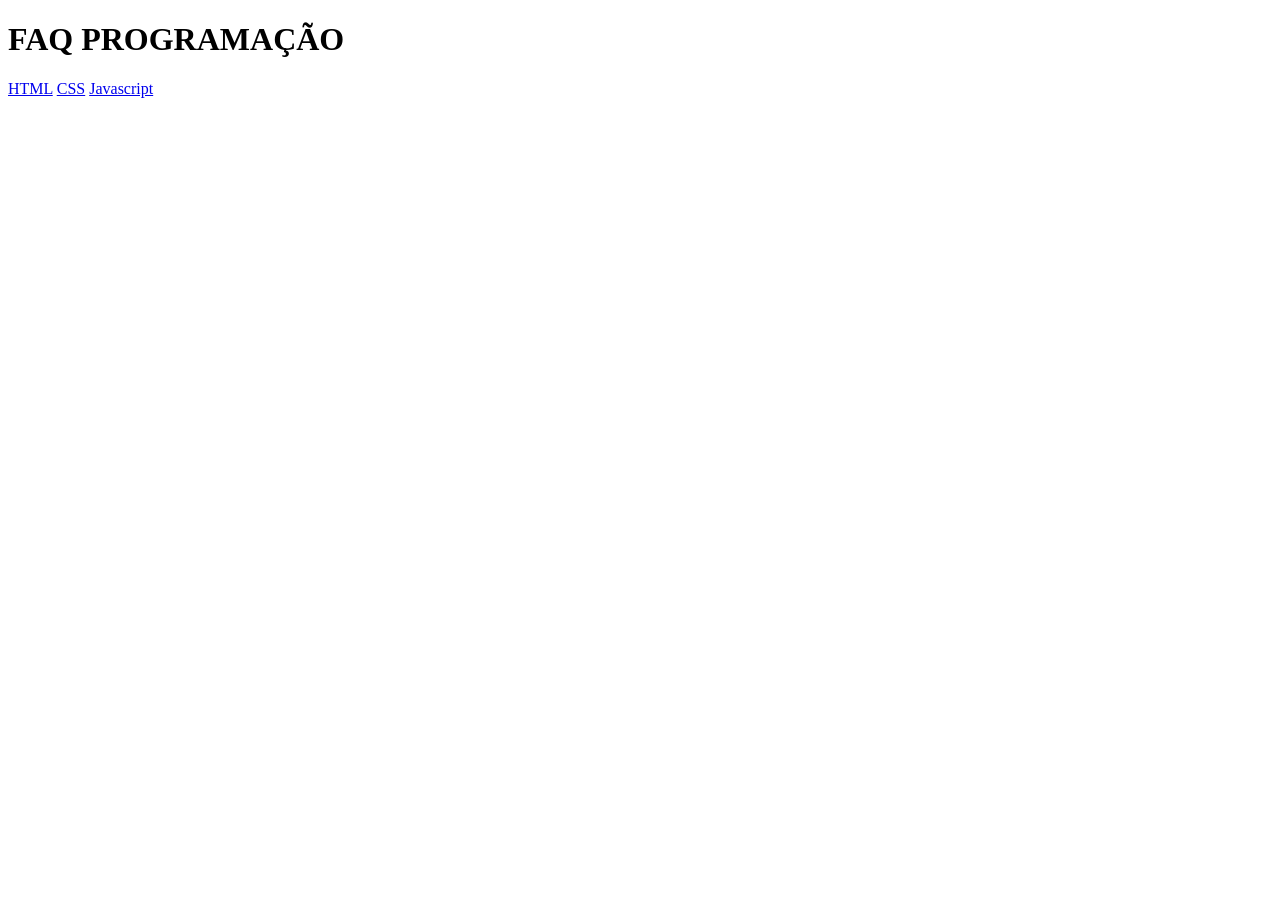
==== PW1/FAQ/index.html @ a31e61e9 "Add files via upload" ====
<!DOCTYPE html>
<html lang="en">
<head>
    <meta charset="UTF-8">
    <meta name="viewport" content="width=device-width, initial-scale=1.0">
    <title>FAQ - Linguagens de Programação</title>
</head>
<body>
    <header>
        <div>
    <h1>FAQ PROGRAMAÇÃO</h1>
    <nav>
        <a href="#html">HTML</a>
        <a href="#css">CSS</a>
        <a href="#javascript">Javascript</a>
    </nav>
    </div>
    </header>
    
</body>
</html>
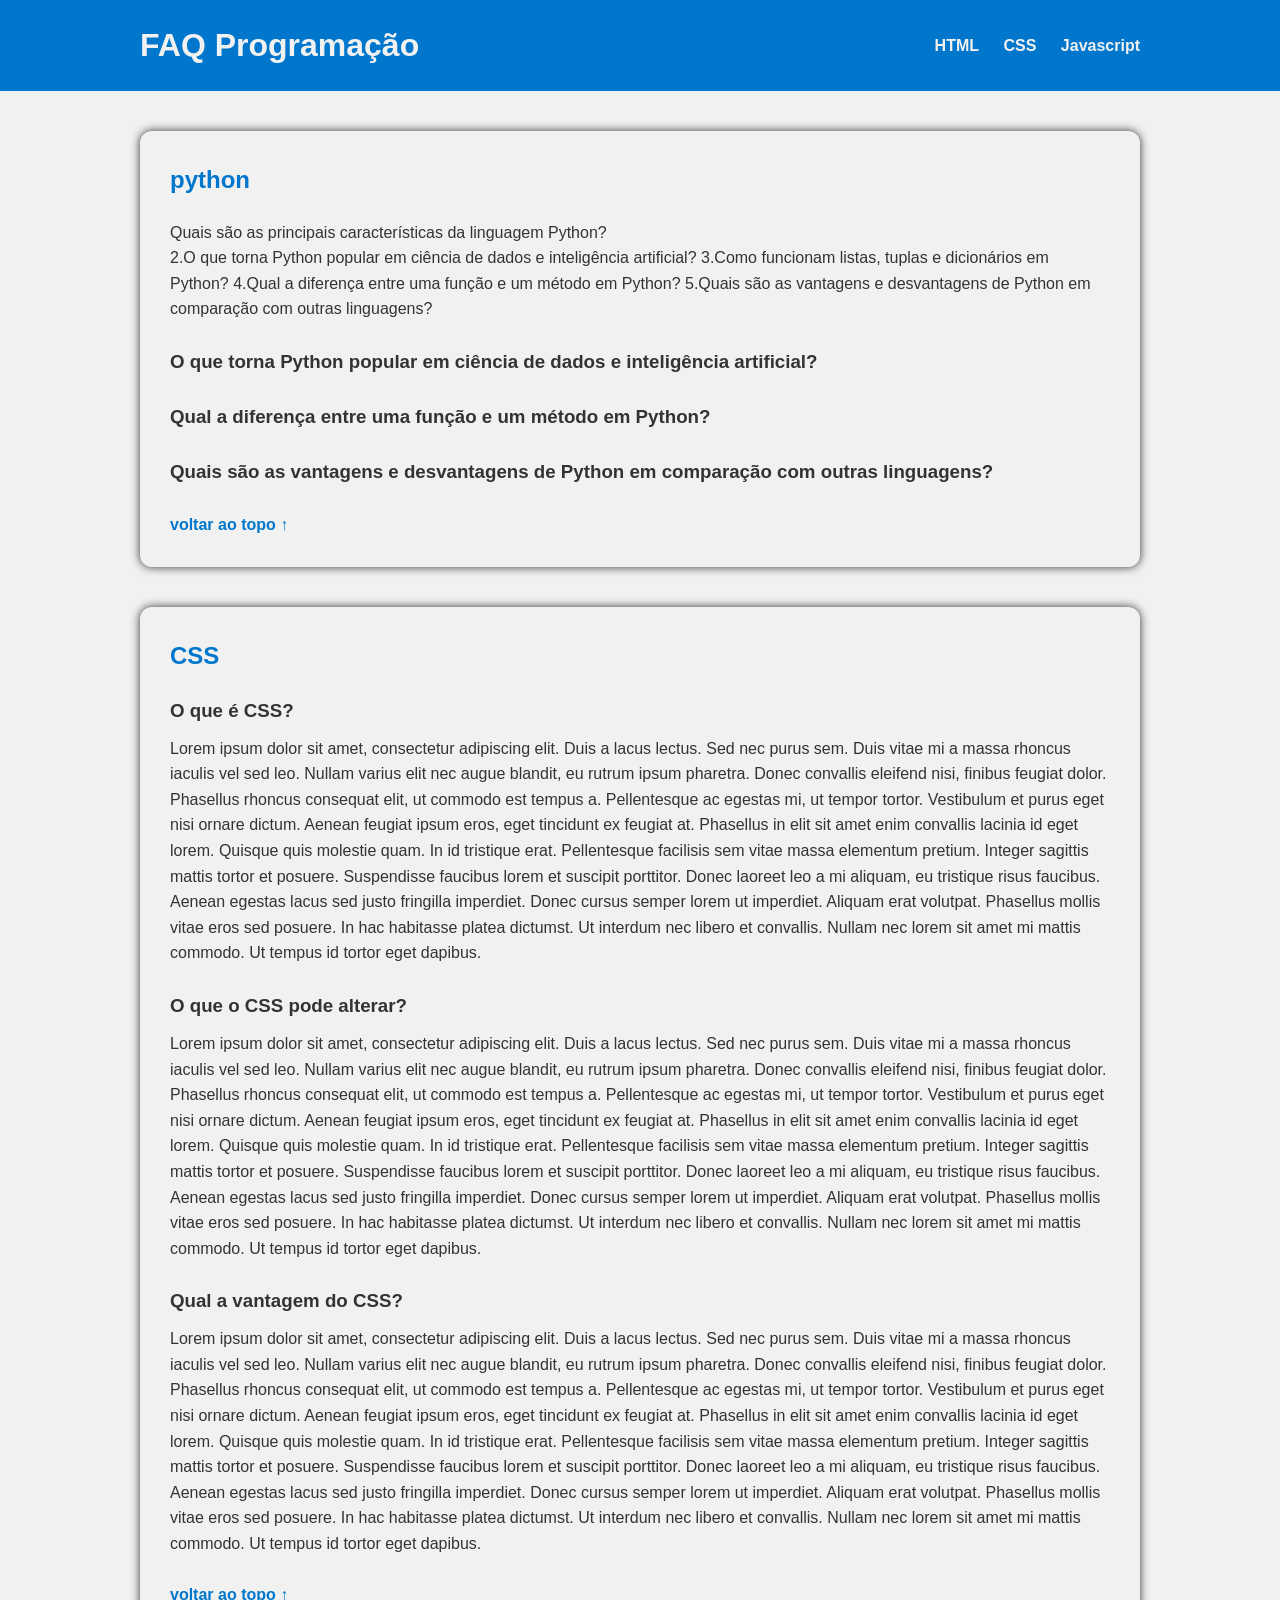
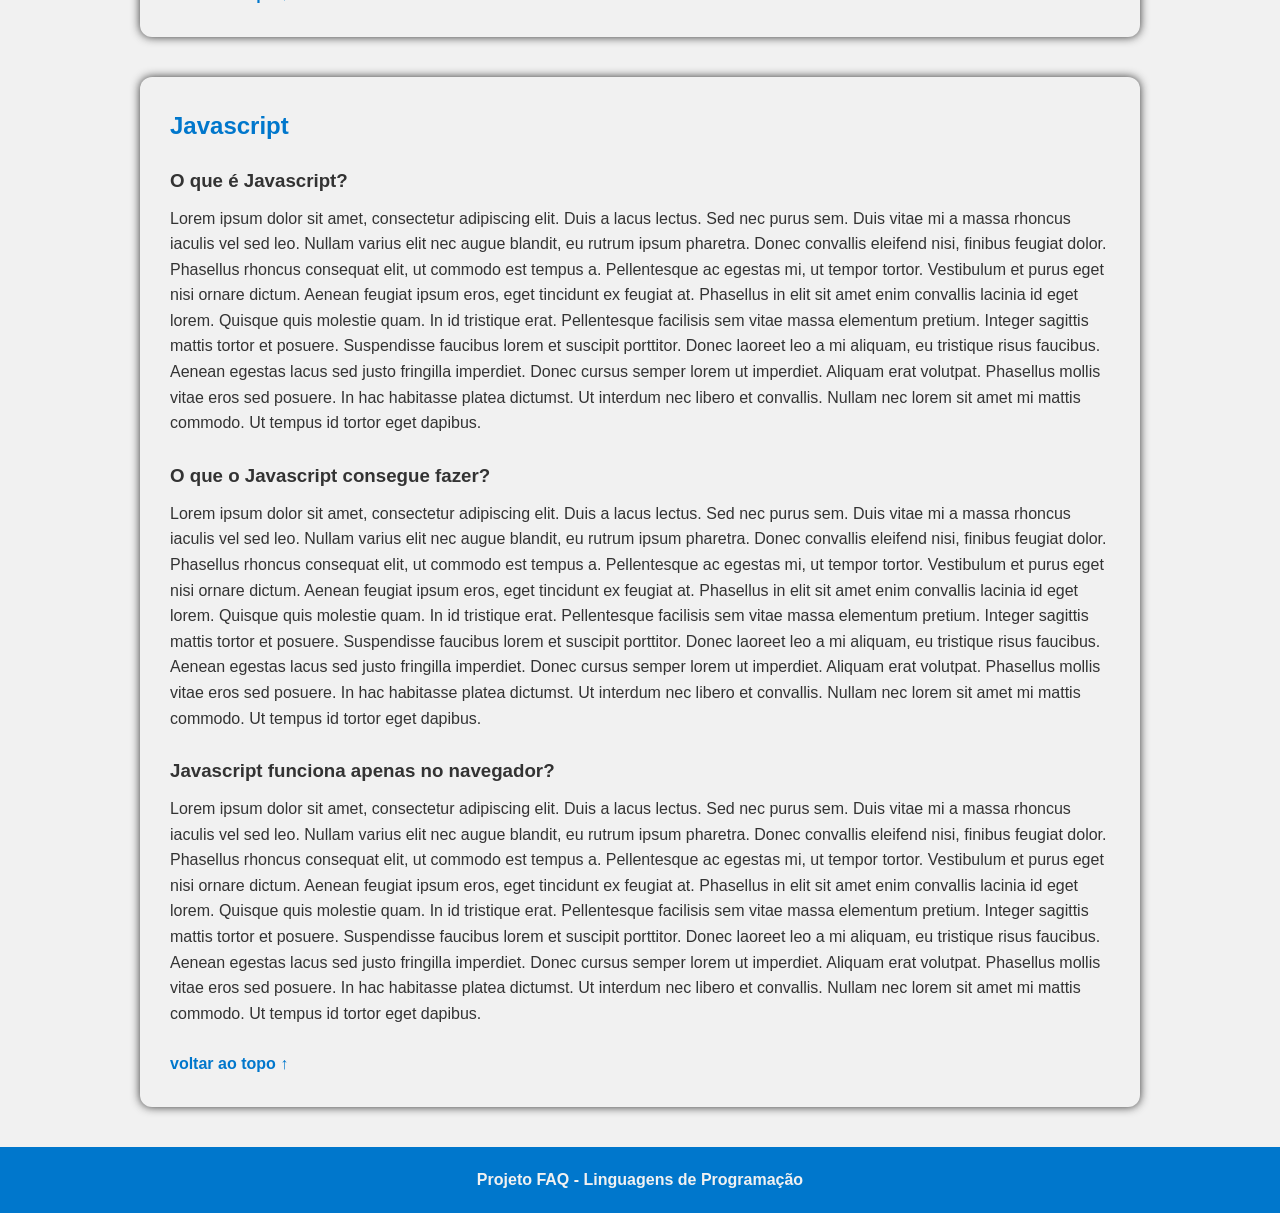
==== commit 70b6270b: "Add files via upload" ====
--- a/PW1/FAQ/index.html
+++ b/PW1/FAQ/index.html
@@ -3,19 +3,115 @@
 <head>
     <meta charset="UTF-8">
     <meta name="viewport" content="width=device-width, initial-scale=1.0">
+    <link rel="stylesheet" href="CSS/style.css">
     <title>FAQ - Linguagens de Programação</title>
 </head>
 <body>
+    <a id="topo"></a>
     <header>
-        <div>
-    <h1>FAQ PROGRAMAÇÃO</h1>
-    <nav>
-        <a href="#html">HTML</a>
-        <a href="#css">CSS</a>
-        <a href="#javascript">Javascript</a>
-    </nav>
-    </div>
+        <div class="container-menu">
+            <h1>FAQ Programação</h1>
+            <NAV>
+                <A href="#">HTML</A>
+                <A href="#">CSS</A>
+                <A href="#">Javascript</A>
+            </NAV>
+        </div>
     </header>
-    
+    <main>
+        <section id="html" class="card">
+            <h2> python</h2>
+            <div class="faq">
+                <h3p> Quais são as principais características da linguagem Python? </h3p>
+                <p>
+                    2.O que torna Python popular em ciência de dados e inteligência artificial?
+                    3.Como funcionam listas, tuplas e dicionários em Python?
+                    4.Qual a diferença entre uma função e um método em Python?
+                    5.Quais são as vantagens e desvantagens de Python em comparação com outras linguagens?
+                </p>
+            </div>
+            <DIV class="faq">
+                <H3>O que torna Python popular em ciência de dados e inteligência artificial?</H3>
+                <P>
+                    
+                </P>
+            </DIV>
+            <div class="faq">
+                <h3>Qual a diferença entre uma função e um método em Python?</h3>
+                <p>
+                 
+                </p>
+            </div>
+            <DIV class="faq">
+                <h3>Quais são as vantagens e desvantagens de Python em comparação com outras linguagens?</h3>
+                <p>
+                    
+                </p>
+            </DIV>
+            <a href="#topo" class="voltar"> voltar ao topo ↑</a>
+            </section>
+            <section id="css" class="card">
+                <h2> CSS </h2>
+                    <div class="faq">
+                        <h3> O que é CSS?</h3>
+                        <p>
+                            Lorem ipsum dolor sit amet, consectetur adipiscing elit. Duis a lacus lectus. Sed nec purus sem. Duis vitae mi a massa rhoncus iaculis vel sed leo. Nullam varius elit nec augue blandit, eu rutrum ipsum pharetra. Donec convallis eleifend nisi, finibus feugiat dolor. Phasellus rhoncus consequat elit, ut commodo est tempus a. Pellentesque ac egestas mi, ut tempor tortor. Vestibulum et purus eget nisi ornare dictum. Aenean feugiat ipsum eros, eget tincidunt ex feugiat at. Phasellus in elit sit amet enim convallis lacinia id eget lorem. Quisque quis molestie quam. In id tristique erat. Pellentesque facilisis sem vitae massa elementum pretium.
+
+                            Integer sagittis mattis tortor et posuere. Suspendisse faucibus lorem et suscipit porttitor. Donec laoreet leo a mi aliquam, eu tristique risus faucibus. Aenean egestas lacus sed justo fringilla imperdiet. Donec cursus semper lorem ut imperdiet. Aliquam erat volutpat. Phasellus mollis vitae eros sed posuere. In hac habitasse platea dictumst. Ut interdum nec libero et convallis. Nullam nec lorem sit amet mi mattis commodo. Ut tempus id tortor eget dapibus.
+                        </p>
+                    </div>
+                <div class="faq">
+                    <h3> O que o CSS pode alterar? </h3>
+                    <p>
+                        Lorem ipsum dolor sit amet, consectetur adipiscing elit. Duis a lacus lectus. Sed nec purus sem. Duis vitae mi a massa rhoncus iaculis vel sed leo. Nullam varius elit nec augue blandit, eu rutrum ipsum pharetra. Donec convallis eleifend nisi, finibus feugiat dolor. Phasellus rhoncus consequat elit, ut commodo est tempus a. Pellentesque ac egestas mi, ut tempor tortor. Vestibulum et purus eget nisi ornare dictum. Aenean feugiat ipsum eros, eget tincidunt ex feugiat at. Phasellus in elit sit amet enim convallis lacinia id eget lorem. Quisque quis molestie quam. In id tristique erat. Pellentesque facilisis sem vitae massa elementum pretium.
+
+                        Integer sagittis mattis tortor et posuere. Suspendisse faucibus lorem et suscipit porttitor. Donec laoreet leo a mi aliquam, eu tristique risus faucibus. Aenean egestas lacus sed justo fringilla imperdiet. Donec cursus semper lorem ut imperdiet. Aliquam erat volutpat. Phasellus mollis vitae eros sed posuere. In hac habitasse platea dictumst. Ut interdum nec libero et convallis. Nullam nec lorem sit amet mi mattis commodo. Ut tempus id tortor eget dapibus.
+                    </p>
+                </div>
+                <div class="faq">
+                    <h3> Qual a vantagem do CSS?</h3>
+                    <p>
+                        Lorem ipsum dolor sit amet, consectetur adipiscing elit. Duis a lacus lectus. Sed nec purus sem. Duis vitae mi a massa rhoncus iaculis vel sed leo. Nullam varius elit nec augue blandit, eu rutrum ipsum pharetra. Donec convallis eleifend nisi, finibus feugiat dolor. Phasellus rhoncus consequat elit, ut commodo est tempus a. Pellentesque ac egestas mi, ut tempor tortor. Vestibulum et purus eget nisi ornare dictum. Aenean feugiat ipsum eros, eget tincidunt ex feugiat at. Phasellus in elit sit amet enim convallis lacinia id eget lorem. Quisque quis molestie quam. In id tristique erat. Pellentesque facilisis sem vitae massa elementum pretium.
+
+                        Integer sagittis mattis tortor et posuere. Suspendisse faucibus lorem et suscipit porttitor. Donec laoreet leo a mi aliquam, eu tristique risus faucibus. Aenean egestas lacus sed justo fringilla imperdiet. Donec cursus semper lorem ut imperdiet. Aliquam erat volutpat. Phasellus mollis vitae eros sed posuere. In hac habitasse platea dictumst. Ut interdum nec libero et convallis. Nullam nec lorem sit amet mi mattis commodo. Ut tempus id tortor eget dapibus.
+                    </p>
+                </div>
+                <a href="#topo" class="voltar"> voltar ao topo ↑ </a>
+            </section>
+            <section id="Javascript" class="card">
+                <h2> Javascript </h2>
+                <div class="faq">
+                    <h3> O que é Javascript?</h3>
+                    <p>
+                        Lorem ipsum dolor sit amet, consectetur adipiscing elit. Duis a lacus lectus. Sed nec purus sem. Duis vitae mi a massa rhoncus iaculis vel sed leo. Nullam varius elit nec augue blandit, eu rutrum ipsum pharetra. Donec convallis eleifend nisi, finibus feugiat dolor. Phasellus rhoncus consequat elit, ut commodo est tempus a. Pellentesque ac egestas mi, ut tempor tortor. Vestibulum et purus eget nisi ornare dictum. Aenean feugiat ipsum eros, eget tincidunt ex feugiat at. Phasellus in elit sit amet enim convallis lacinia id eget lorem. Quisque quis molestie quam. In id tristique erat. Pellentesque facilisis sem vitae massa elementum pretium.
+
+                        Integer sagittis mattis tortor et posuere. Suspendisse faucibus lorem et suscipit porttitor. Donec laoreet leo a mi aliquam, eu tristique risus faucibus. Aenean egestas lacus sed justo fringilla imperdiet. Donec cursus semper lorem ut imperdiet. Aliquam erat volutpat. Phasellus mollis vitae eros sed posuere. In hac habitasse platea dictumst. Ut interdum nec libero et convallis. Nullam nec lorem sit amet mi mattis commodo. Ut tempus id tortor eget dapibus.
+                    </p>
+                </div>
+                <div class="faq">
+                    <h3> O que o Javascript consegue fazer? </h3>
+                    <p>
+                        Lorem ipsum dolor sit amet, consectetur adipiscing elit. Duis a lacus lectus. Sed nec purus sem. Duis vitae mi a massa rhoncus iaculis vel sed leo. Nullam varius elit nec augue blandit, eu rutrum ipsum pharetra. Donec convallis eleifend nisi, finibus feugiat dolor. Phasellus rhoncus consequat elit, ut commodo est tempus a. Pellentesque ac egestas mi, ut tempor tortor. Vestibulum et purus eget nisi ornare dictum. Aenean feugiat ipsum eros, eget tincidunt ex feugiat at. Phasellus in elit sit amet enim convallis lacinia id eget lorem. Quisque quis molestie quam. In id tristique erat. Pellentesque facilisis sem vitae massa elementum pretium.
+
+                        Integer sagittis mattis tortor et posuere. Suspendisse faucibus lorem et suscipit porttitor. Donec laoreet leo a mi aliquam, eu tristique risus faucibus. Aenean egestas lacus sed justo fringilla imperdiet. Donec cursus semper lorem ut imperdiet. Aliquam erat volutpat. Phasellus mollis vitae eros sed posuere. In hac habitasse platea dictumst. Ut interdum nec libero et convallis. Nullam nec lorem sit amet mi mattis commodo. Ut tempus id tortor eget dapibus.
+                    </p>
+                </div>
+                <div class="faq">
+                    <h3> Javascript funciona apenas no navegador? </h3>
+                    <p>
+                        Lorem ipsum dolor sit amet, consectetur adipiscing elit. Duis a lacus lectus. Sed nec purus sem. Duis vitae mi a massa rhoncus iaculis vel sed leo. Nullam varius elit nec augue blandit, eu rutrum ipsum pharetra. Donec convallis eleifend nisi, finibus feugiat dolor. Phasellus rhoncus consequat elit, ut commodo est tempus a. Pellentesque ac egestas mi, ut tempor tortor. Vestibulum et purus eget nisi ornare dictum. Aenean feugiat ipsum eros, eget tincidunt ex feugiat at. Phasellus in elit sit amet enim convallis lacinia id eget lorem. Quisque quis molestie quam. In id tristique erat. Pellentesque facilisis sem vitae massa elementum pretium.
+
+                        Integer sagittis mattis tortor et posuere. Suspendisse faucibus lorem et suscipit porttitor. Donec laoreet leo a mi aliquam, eu tristique risus faucibus. Aenean egestas lacus sed justo fringilla imperdiet. Donec cursus semper lorem ut imperdiet. Aliquam erat volutpat. Phasellus mollis vitae eros sed posuere. In hac habitasse platea dictumst. Ut interdum nec libero et convallis. Nullam nec lorem sit amet mi mattis commodo. Ut tempus id tortor eget dapibus.
+                    </p>
+                </div>
+                <a href="#topo" class="voltar"> voltar ao topo ↑
+            </section>
+    </main>
+    <footer>
+        <p>
+            Projeto FAQ - Linguagens de Programação
+        </p>
+    </footer>
+
 </body>
 </html>
--- a/PW1/FAQ/CSS/style.css
+++ b/PW1/FAQ/CSS/style.css
@@ -0,0 +1,112 @@
+/* VARIÁVEIS */
+:root{
+    --cor-principal: #0077cc;
+    --cor-hover: #00bfff;
+    --cor-voltar: #ff6600;
+    --cor-fundo: #f1f1f1;
+    --cor-texto: #333;
+}
+
+/* REST */
+*{
+    margin: 0;
+    padding: 0;
+    box-sizing: border-box;
+}
+
+/* GERAL */
+header{
+    background-color: var(--cor-principal);
+    padding: 20px;
+    position: sticky;
+    top: 0;
+    z-index: 1000;
+}
+
+header h1 {
+    color: var(--cor-fundo);
+}
+
+/* CONTEÚDO */
+main {
+    width: 90%;
+    max-width: 1000px;
+    margin: 40px auto;
+}
+
+/* GERAL */
+body {
+    font-family: Arial, Helvetica, sans-serif;
+    background-color: var(--cor-fundo);
+    color: var(--cor-texto);
+    line-height: 1.6;
+    scroll-behavior: smooth;
+}
+
+/* MENU */
+nav a {
+    color: var(--cor-fundo);
+    text-decoration: none;
+    margin-left: 20px;
+    font-weight: bold;
+    transition: 0.3;
+}
+
+nav a:hover {
+    color: var(--cor-hover) !important;
+}
+
+/* VOLTAR */
+.voltar {
+    text-decoration: none;
+    color: var(--cor-principal);
+    font-weight: bold;
+    transition: 0.3s;
+}
+.voltar:hover {
+    color: var(--cor-voltar);
+}
+
+/* RODAPÉ */
+footer {
+    background-color: var(--cor-principal);
+    color: var(--cor-fundo);
+    text-align: center;
+    padding: 20px;
+}
+
+.container-menu {
+    max-width: 1000px;
+    margin: auto;
+    display: flex;
+    justify-content: space-between;
+    align-items: center;
+}
+
+/* CARDS */
+.card {
+    background-color: var(--cor-fundo);
+    margin-bottom: 40px;
+    padding: 30px;
+    border-radius: 12px;
+    box-shadow: 0 0 10px var(--cor-texto);
+}
+
+.card h2 {
+    color: var(--cor-principal);
+    margin-bottom: 20px;
+}
+
+/* FAQ */
+.faq {
+    margin-bottom: 25px;
+}
+
+.faq h3 {
+    margin-bottom: 10px;
+    color: var(--cor-texto);
+}
+
+.faq p {
+    color: var(--cor-texto);
+}
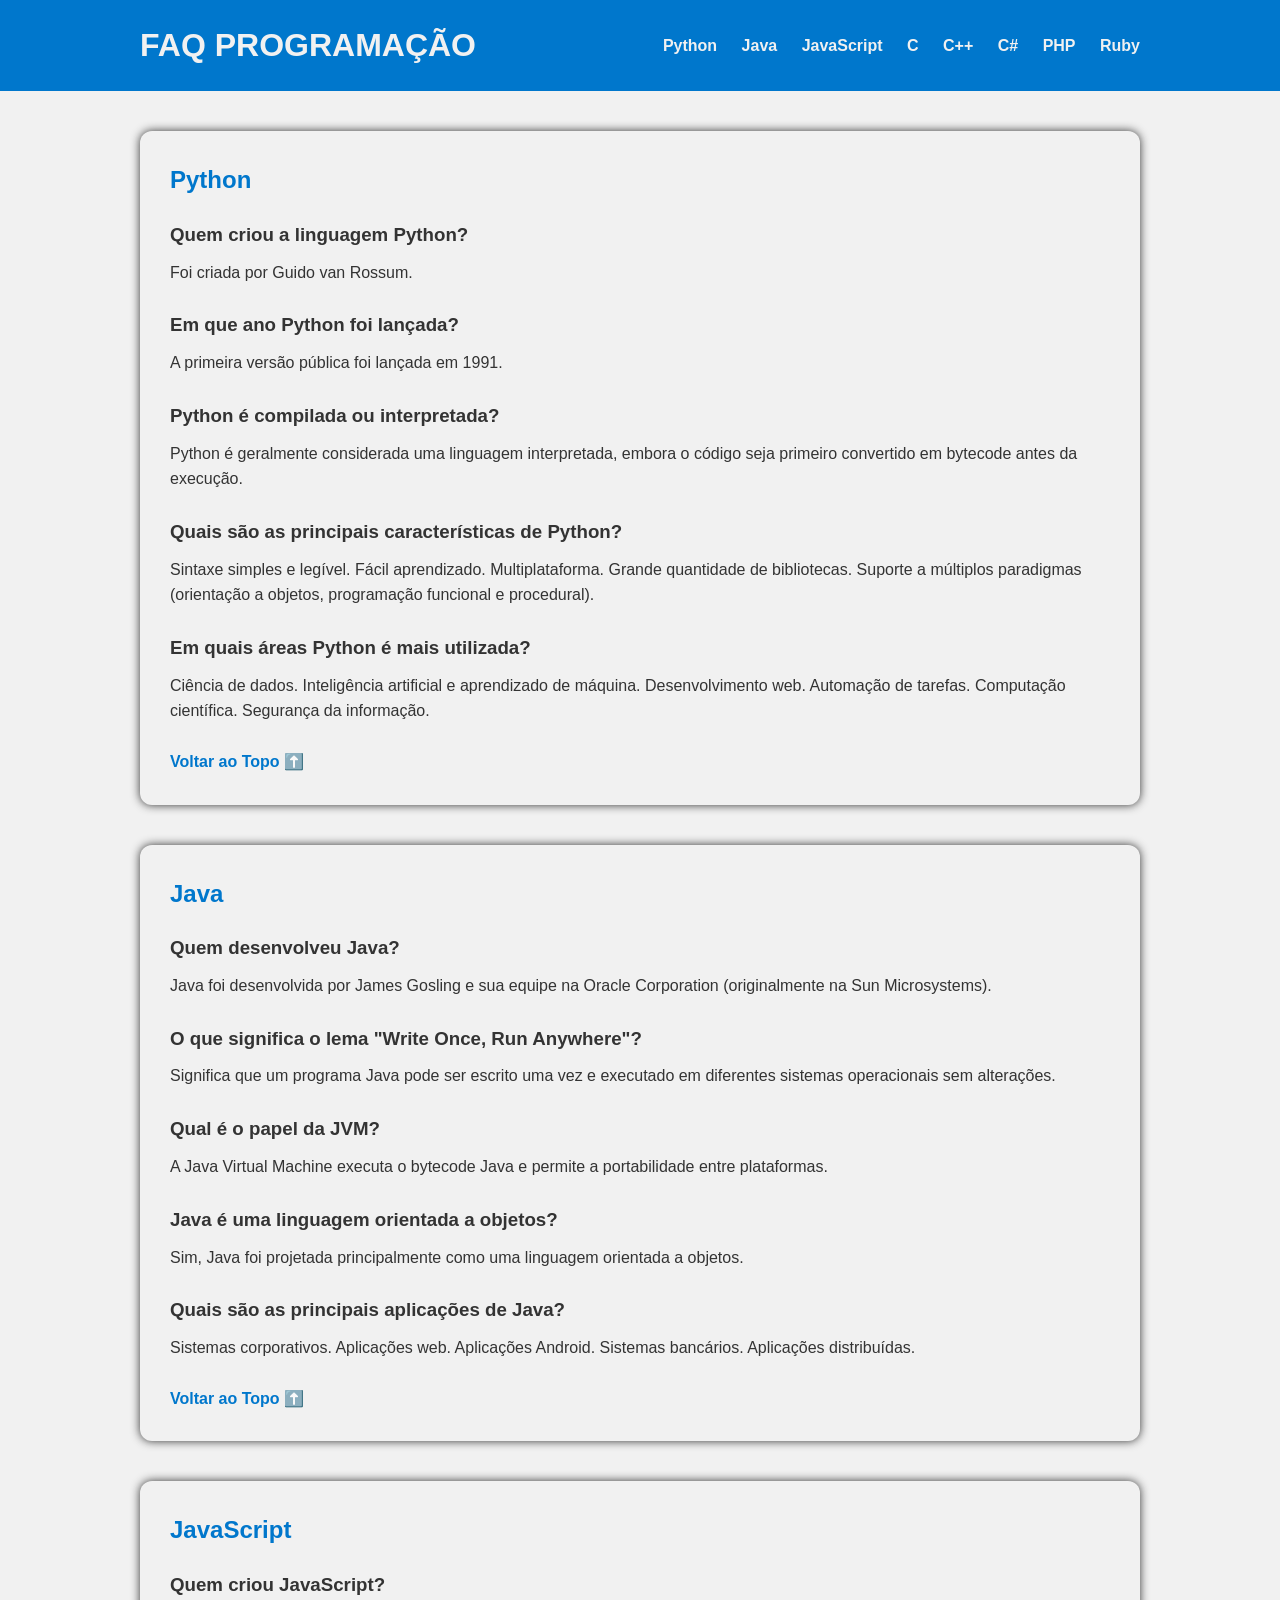
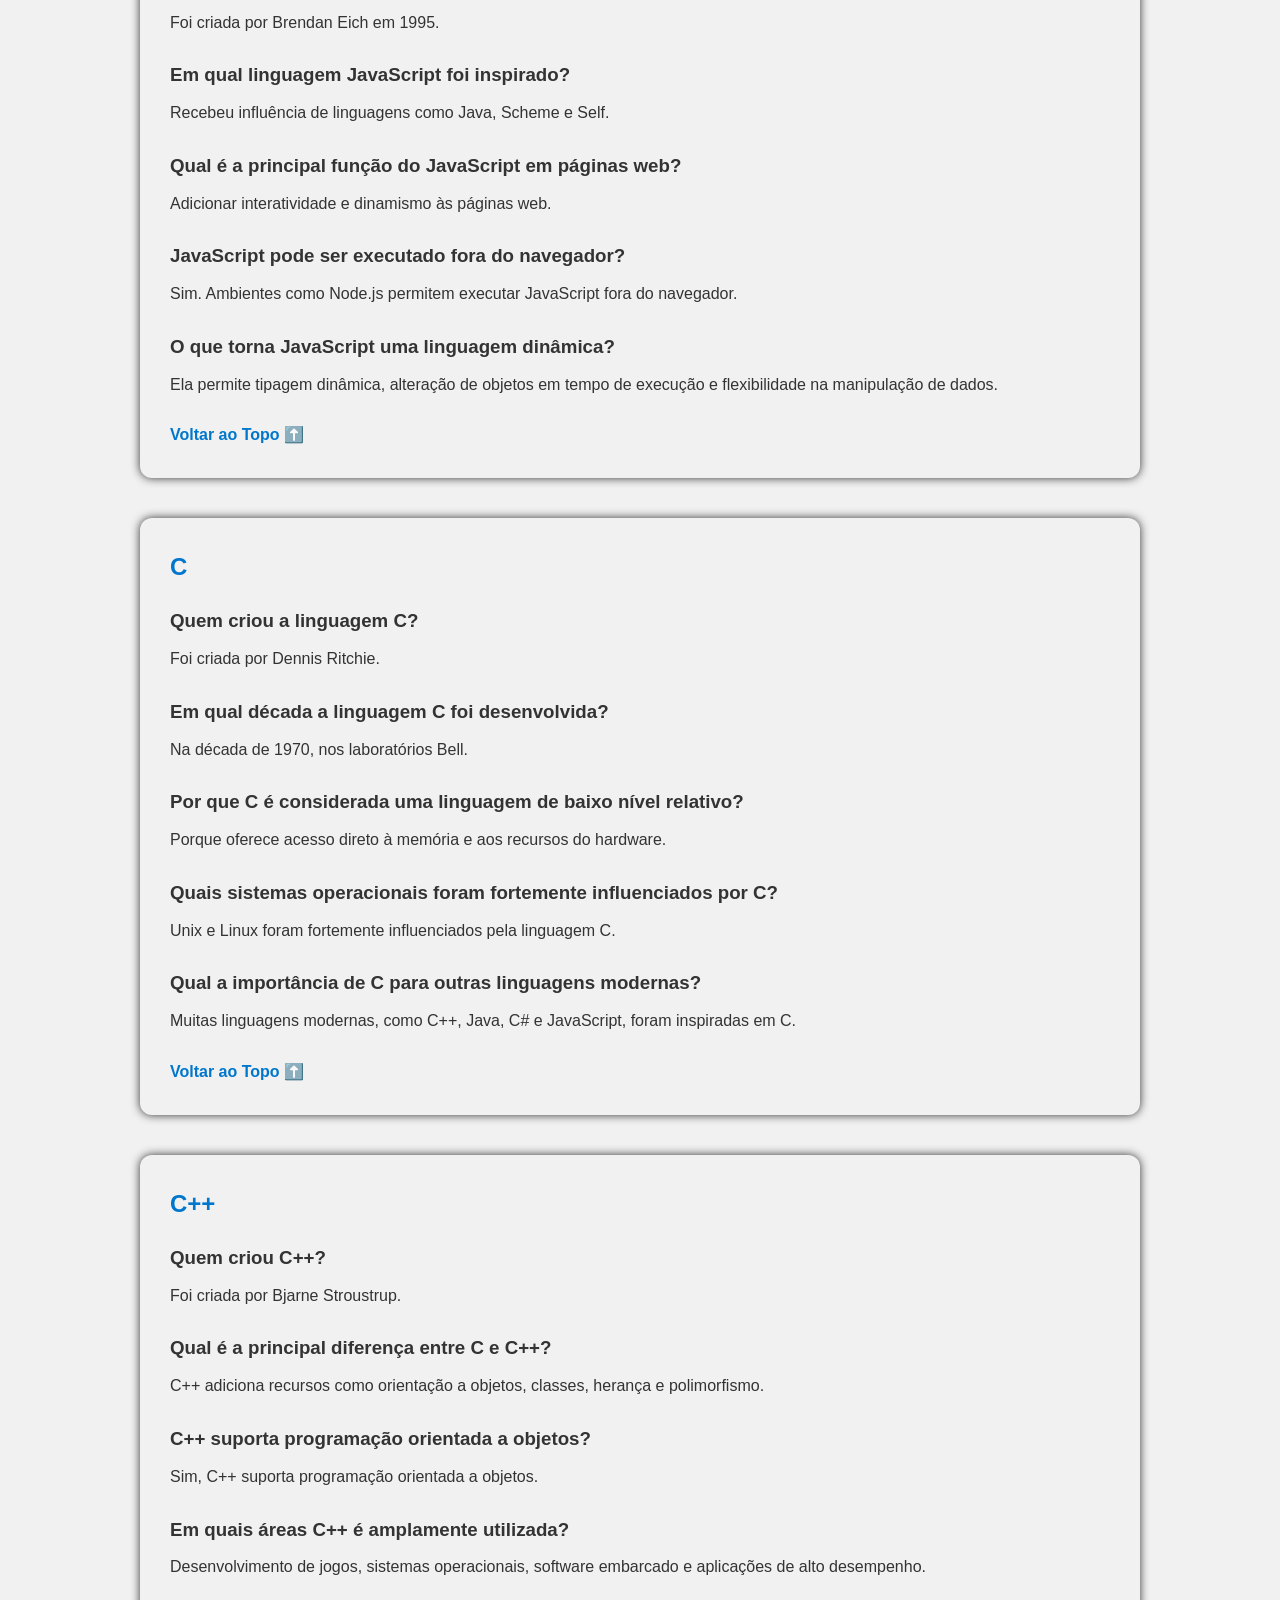
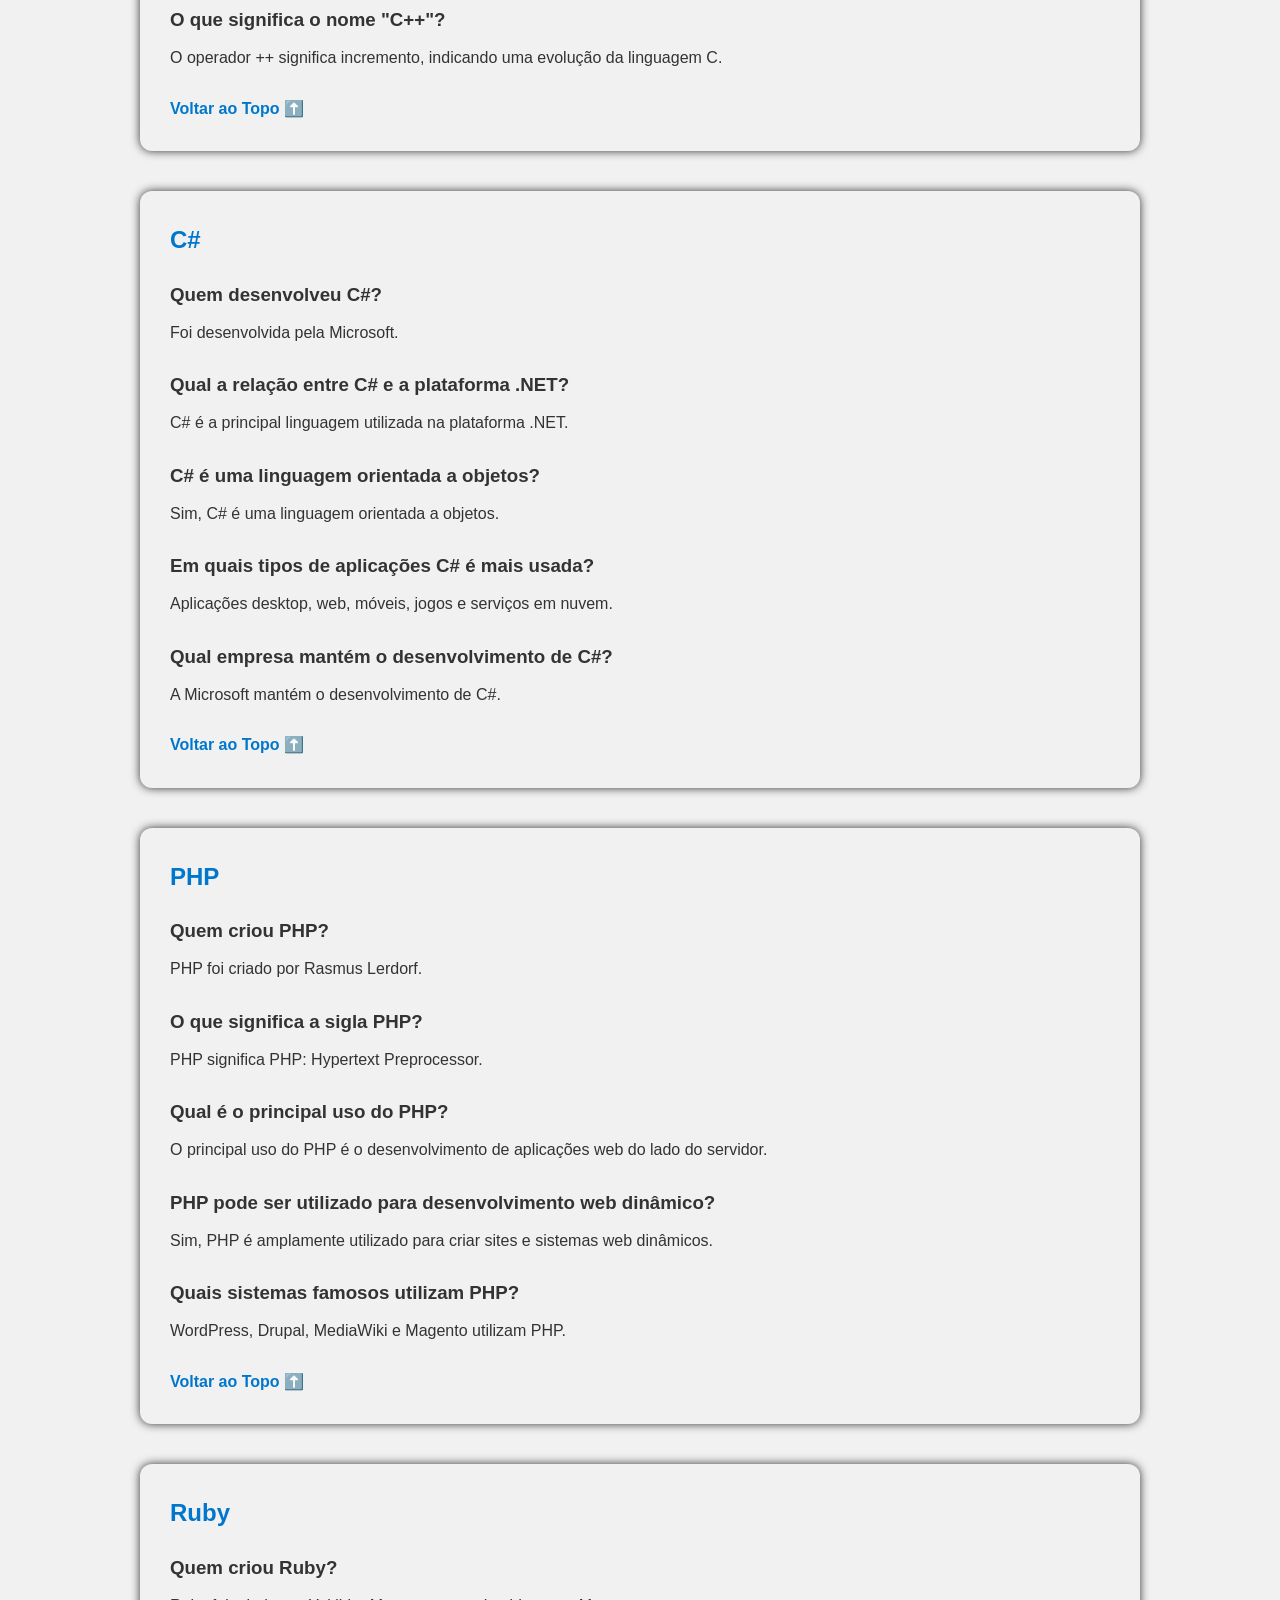
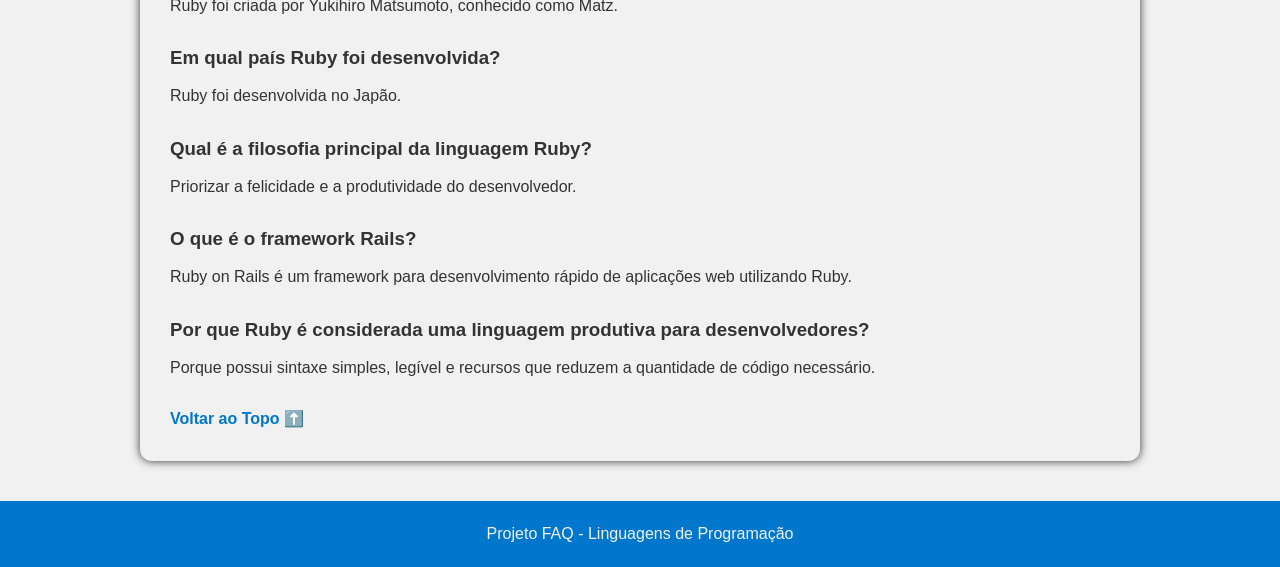
==== commit d770f3f6: "Add files via upload" ====
--- a/PW1/FAQ/index.html
+++ b/PW1/FAQ/index.html
@@ -1,5 +1,5 @@
 <!DOCTYPE html>
-<html lang="en">
+<html lang="pt-br">
 <head>
     <meta charset="UTF-8">
     <meta name="viewport" content="width=device-width, initial-scale=1.0">
@@ -10,102 +10,255 @@
     <a id="topo"></a>
     <header>
         <div class="container-menu">
-            <h1>FAQ Programação</h1>
+            <h1>FAQ PROGRAMAÇÃO</h1>
             <NAV>
-                <A href="#">HTML</A>
-                <A href="#">CSS</A>
-                <A href="#">Javascript</A>
+                <a href="#python">Python</a>
+                <a href="#java">Java</a>
+                <a href="#javascript">JavaScript</a>
+                <a href="#c">C</a>
+                <a href="#cpp">C++</a>
+                <a href="#csharp">C#</a>
+                <a href="#php">PHP</a>
+                <a href="#ruby">Ruby</a>
             </NAV>
         </div>
     </header>
     <main>
-        <section id="html" class="card">
-            <h2> python</h2>
-            <div class="faq">
-                <h3p> Quais são as principais características da linguagem Python? </h3p>
-                <p>
-                    2.O que torna Python popular em ciência de dados e inteligência artificial?
-                    3.Como funcionam listas, tuplas e dicionários em Python?
-                    4.Qual a diferença entre uma função e um método em Python?
-                    5.Quais são as vantagens e desvantagens de Python em comparação com outras linguagens?
-                </p>
+        <section id="python" class="card">
+            <h2> Python </h2>
+            <div class="faq">
+                <h3>Quem criou a linguagem Python?</h3>
+                <p>Foi criada por Guido van Rossum.</p>
             </div>
             <DIV class="faq">
-                <H3>O que torna Python popular em ciência de dados e inteligência artificial?</H3>
-                <P>
-                    
-                </P>
+                <H3>Em que ano Python foi lançada?</H3>
+                <p>A primeira versão pública foi lançada em 1991.</p>
             </DIV>
             <div class="faq">
-                <h3>Qual a diferença entre uma função e um método em Python?</h3>
-                <p>
-                 
-                </p>
-            </div>
-            <DIV class="faq">
-                <h3>Quais são as vantagens e desvantagens de Python em comparação com outras linguagens?</h3>
-                <p>
-                    
-                </p>
-            </DIV>
-            <a href="#topo" class="voltar"> voltar ao topo ↑</a>
-            </section>
-            <section id="css" class="card">
-                <h2> CSS </h2>
-                    <div class="faq">
-                        <h3> O que é CSS?</h3>
-                        <p>
-                            Lorem ipsum dolor sit amet, consectetur adipiscing elit. Duis a lacus lectus. Sed nec purus sem. Duis vitae mi a massa rhoncus iaculis vel sed leo. Nullam varius elit nec augue blandit, eu rutrum ipsum pharetra. Donec convallis eleifend nisi, finibus feugiat dolor. Phasellus rhoncus consequat elit, ut commodo est tempus a. Pellentesque ac egestas mi, ut tempor tortor. Vestibulum et purus eget nisi ornare dictum. Aenean feugiat ipsum eros, eget tincidunt ex feugiat at. Phasellus in elit sit amet enim convallis lacinia id eget lorem. Quisque quis molestie quam. In id tristique erat. Pellentesque facilisis sem vitae massa elementum pretium.
-
-                            Integer sagittis mattis tortor et posuere. Suspendisse faucibus lorem et suscipit porttitor. Donec laoreet leo a mi aliquam, eu tristique risus faucibus. Aenean egestas lacus sed justo fringilla imperdiet. Donec cursus semper lorem ut imperdiet. Aliquam erat volutpat. Phasellus mollis vitae eros sed posuere. In hac habitasse platea dictumst. Ut interdum nec libero et convallis. Nullam nec lorem sit amet mi mattis commodo. Ut tempus id tortor eget dapibus.
-                        </p>
-                    </div>
-                <div class="faq">
-                    <h3> O que o CSS pode alterar? </h3>
-                    <p>
-                        Lorem ipsum dolor sit amet, consectetur adipiscing elit. Duis a lacus lectus. Sed nec purus sem. Duis vitae mi a massa rhoncus iaculis vel sed leo. Nullam varius elit nec augue blandit, eu rutrum ipsum pharetra. Donec convallis eleifend nisi, finibus feugiat dolor. Phasellus rhoncus consequat elit, ut commodo est tempus a. Pellentesque ac egestas mi, ut tempor tortor. Vestibulum et purus eget nisi ornare dictum. Aenean feugiat ipsum eros, eget tincidunt ex feugiat at. Phasellus in elit sit amet enim convallis lacinia id eget lorem. Quisque quis molestie quam. In id tristique erat. Pellentesque facilisis sem vitae massa elementum pretium.
-
-                        Integer sagittis mattis tortor et posuere. Suspendisse faucibus lorem et suscipit porttitor. Donec laoreet leo a mi aliquam, eu tristique risus faucibus. Aenean egestas lacus sed justo fringilla imperdiet. Donec cursus semper lorem ut imperdiet. Aliquam erat volutpat. Phasellus mollis vitae eros sed posuere. In hac habitasse platea dictumst. Ut interdum nec libero et convallis. Nullam nec lorem sit amet mi mattis commodo. Ut tempus id tortor eget dapibus.
-                    </p>
-                </div>
-                <div class="faq">
-                    <h3> Qual a vantagem do CSS?</h3>
-                    <p>
-                        Lorem ipsum dolor sit amet, consectetur adipiscing elit. Duis a lacus lectus. Sed nec purus sem. Duis vitae mi a massa rhoncus iaculis vel sed leo. Nullam varius elit nec augue blandit, eu rutrum ipsum pharetra. Donec convallis eleifend nisi, finibus feugiat dolor. Phasellus rhoncus consequat elit, ut commodo est tempus a. Pellentesque ac egestas mi, ut tempor tortor. Vestibulum et purus eget nisi ornare dictum. Aenean feugiat ipsum eros, eget tincidunt ex feugiat at. Phasellus in elit sit amet enim convallis lacinia id eget lorem. Quisque quis molestie quam. In id tristique erat. Pellentesque facilisis sem vitae massa elementum pretium.
-
-                        Integer sagittis mattis tortor et posuere. Suspendisse faucibus lorem et suscipit porttitor. Donec laoreet leo a mi aliquam, eu tristique risus faucibus. Aenean egestas lacus sed justo fringilla imperdiet. Donec cursus semper lorem ut imperdiet. Aliquam erat volutpat. Phasellus mollis vitae eros sed posuere. In hac habitasse platea dictumst. Ut interdum nec libero et convallis. Nullam nec lorem sit amet mi mattis commodo. Ut tempus id tortor eget dapibus.
-                    </p>
-                </div>
-                <a href="#topo" class="voltar"> voltar ao topo ↑ </a>
-            </section>
-            <section id="Javascript" class="card">
-                <h2> Javascript </h2>
-                <div class="faq">
-                    <h3> O que é Javascript?</h3>
-                    <p>
-                        Lorem ipsum dolor sit amet, consectetur adipiscing elit. Duis a lacus lectus. Sed nec purus sem. Duis vitae mi a massa rhoncus iaculis vel sed leo. Nullam varius elit nec augue blandit, eu rutrum ipsum pharetra. Donec convallis eleifend nisi, finibus feugiat dolor. Phasellus rhoncus consequat elit, ut commodo est tempus a. Pellentesque ac egestas mi, ut tempor tortor. Vestibulum et purus eget nisi ornare dictum. Aenean feugiat ipsum eros, eget tincidunt ex feugiat at. Phasellus in elit sit amet enim convallis lacinia id eget lorem. Quisque quis molestie quam. In id tristique erat. Pellentesque facilisis sem vitae massa elementum pretium.
-
-                        Integer sagittis mattis tortor et posuere. Suspendisse faucibus lorem et suscipit porttitor. Donec laoreet leo a mi aliquam, eu tristique risus faucibus. Aenean egestas lacus sed justo fringilla imperdiet. Donec cursus semper lorem ut imperdiet. Aliquam erat volutpat. Phasellus mollis vitae eros sed posuere. In hac habitasse platea dictumst. Ut interdum nec libero et convallis. Nullam nec lorem sit amet mi mattis commodo. Ut tempus id tortor eget dapibus.
-                    </p>
-                </div>
-                <div class="faq">
-                    <h3> O que o Javascript consegue fazer? </h3>
-                    <p>
-                        Lorem ipsum dolor sit amet, consectetur adipiscing elit. Duis a lacus lectus. Sed nec purus sem. Duis vitae mi a massa rhoncus iaculis vel sed leo. Nullam varius elit nec augue blandit, eu rutrum ipsum pharetra. Donec convallis eleifend nisi, finibus feugiat dolor. Phasellus rhoncus consequat elit, ut commodo est tempus a. Pellentesque ac egestas mi, ut tempor tortor. Vestibulum et purus eget nisi ornare dictum. Aenean feugiat ipsum eros, eget tincidunt ex feugiat at. Phasellus in elit sit amet enim convallis lacinia id eget lorem. Quisque quis molestie quam. In id tristique erat. Pellentesque facilisis sem vitae massa elementum pretium.
-
-                        Integer sagittis mattis tortor et posuere. Suspendisse faucibus lorem et suscipit porttitor. Donec laoreet leo a mi aliquam, eu tristique risus faucibus. Aenean egestas lacus sed justo fringilla imperdiet. Donec cursus semper lorem ut imperdiet. Aliquam erat volutpat. Phasellus mollis vitae eros sed posuere. In hac habitasse platea dictumst. Ut interdum nec libero et convallis. Nullam nec lorem sit amet mi mattis commodo. Ut tempus id tortor eget dapibus.
-                    </p>
-                </div>
-                <div class="faq">
-                    <h3> Javascript funciona apenas no navegador? </h3>
-                    <p>
-                        Lorem ipsum dolor sit amet, consectetur adipiscing elit. Duis a lacus lectus. Sed nec purus sem. Duis vitae mi a massa rhoncus iaculis vel sed leo. Nullam varius elit nec augue blandit, eu rutrum ipsum pharetra. Donec convallis eleifend nisi, finibus feugiat dolor. Phasellus rhoncus consequat elit, ut commodo est tempus a. Pellentesque ac egestas mi, ut tempor tortor. Vestibulum et purus eget nisi ornare dictum. Aenean feugiat ipsum eros, eget tincidunt ex feugiat at. Phasellus in elit sit amet enim convallis lacinia id eget lorem. Quisque quis molestie quam. In id tristique erat. Pellentesque facilisis sem vitae massa elementum pretium.
-
-                        Integer sagittis mattis tortor et posuere. Suspendisse faucibus lorem et suscipit porttitor. Donec laoreet leo a mi aliquam, eu tristique risus faucibus. Aenean egestas lacus sed justo fringilla imperdiet. Donec cursus semper lorem ut imperdiet. Aliquam erat volutpat. Phasellus mollis vitae eros sed posuere. In hac habitasse platea dictumst. Ut interdum nec libero et convallis. Nullam nec lorem sit amet mi mattis commodo. Ut tempus id tortor eget dapibus.
-                    </p>
-                </div>
-                <a href="#topo" class="voltar"> voltar ao topo ↑
-            </section>
+                <h3>Python é compilada ou interpretada?</h3>
+                <p>Python é geralmente considerada uma linguagem interpretada, embora o código seja primeiro convertido em bytecode antes da execução.</p>
+            </div>
+            <div class="faq">
+                <h3>Quais são as principais características de Python?</h3>
+                <p>Sintaxe simples e legível.
+                Fácil aprendizado.
+                Multiplataforma.
+                Grande quantidade de bibliotecas.
+                Suporte a múltiplos paradigmas (orientação a objetos, programação funcional e procedural).</p>
+            </div>
+            <div class="faq">
+                <h3>Em quais áreas Python é mais utilizada?</h3>
+                <p>Ciência de dados.
+                Inteligência artificial e aprendizado de máquina.
+                Desenvolvimento web.
+                Automação de tarefas.
+                Computação científica.
+                Segurança da informação.</p>
+            </div>
+            <a href="#topo" class="voltar">Voltar ao Topo ⬆️</a>
+        </section>
+        <section id="java" class="card">
+            <h2> Java</h2>
+            <div class="faq">
+                <h3>Quem desenvolveu Java?</h3>
+                <p>Java foi desenvolvida por James Gosling e sua equipe na Oracle Corporation (originalmente na Sun Microsystems).</p>
+            </div>
+            <div class="faq">
+                <h3>O que significa o lema "Write Once, Run Anywhere"?</h3>
+                <p>Significa que um programa Java pode ser escrito uma vez e executado em diferentes sistemas operacionais sem alterações.</p>
+            </div>
+            <div class="faq">
+                <h3>Qual é o papel da JVM?</h3>
+                <p>A Java Virtual Machine executa o bytecode Java e permite a portabilidade entre plataformas.</p>
+            </div>
+            <div class="faq">
+                <h3>Java é uma linguagem orientada a objetos?</h3>
+                <p>Sim, Java foi projetada principalmente como uma linguagem orientada a objetos.</p>
+            </div>
+            <div class="faq">
+                <h3>Quais são as principais aplicações de Java?</h3>
+                <p>Sistemas corporativos.
+                Aplicações web.
+                Aplicações Android.
+                Sistemas bancários.
+                Aplicações distribuídas.</p>
+            </div>
+            <a href="#topo" class="voltar">Voltar ao Topo ⬆️</a>
+        </section>
+        <section id="javascript" class="card">
+            <h2>JavaScript</h2>
+            <div class="faq">
+                <h3>Quem criou JavaScript?</h3>
+                <p>Foi criada por Brendan Eich em 1995.</p>
+            </div>
+            <div class="faq">
+                <h3>Em qual linguagem JavaScript foi inspirado?</h3>
+                <p>Recebeu influência de linguagens como Java, Scheme e Self.</p>
+            </div>
+            <div class="faq">
+                <h3>Qual é a principal função do JavaScript em páginas web?</h3>
+                <p>Adicionar interatividade e dinamismo às páginas web.</p>
+            </div>
+            <div class="faq">
+                <h3>JavaScript pode ser executado fora do navegador?</h3>
+                <p>Sim. Ambientes como Node.js permitem executar JavaScript fora do navegador.</p>
+            </div>
+            <div class="faq">
+                <h3>O que torna JavaScript uma linguagem dinâmica?</h3>
+                <p>Ela permite tipagem dinâmica, alteração de objetos em tempo de execução e flexibilidade na manipulação de dados.</p>
+            </div>
+            <a href="#topo" class="voltar">Voltar ao Topo ⬆️</a>
+        </section>
+        <section id="c" class="card">
+            <h2>C</h2>
+
+            <div class="faq">
+                <h3>Quem criou a linguagem C?</h3>
+                <p>Foi criada por Dennis Ritchie.</p>
+            </div>
+
+            <div class="faq">
+                <h3>Em qual década a linguagem C foi desenvolvida?</h3>
+                <p>Na década de 1970, nos laboratórios Bell.</p>
+            </div>
+
+            <div class="faq">
+                <h3>Por que C é considerada uma linguagem de baixo nível relativo?</h3>
+                <p>Porque oferece acesso direto à memória e aos recursos do hardware.</p>
+            </div>
+
+            <div class="faq">
+                <h3>Quais sistemas operacionais foram fortemente influenciados por C?</h3>
+                <p>Unix e Linux foram fortemente influenciados pela linguagem C.</p>
+            </div>
+
+            <div class="faq">
+                <h3>Qual a importância de C para outras linguagens modernas?</h3>
+                <p>Muitas linguagens modernas, como C++, Java, C# e JavaScript, foram inspiradas em C.</p>
+            </div>
+
+            <a href="#topo" class="voltar">Voltar ao Topo ⬆️</a>
+        </section>
+                <section id="cpp" class="card">
+            <h2>C++</h2>
+
+            <div class="faq">
+                <h3>Quem criou C++?</h3>
+                <p>Foi criada por Bjarne Stroustrup.</p>
+            </div>
+
+            <div class="faq">
+                <h3>Qual é a principal diferença entre C e C++?</h3>
+                <p>C++ adiciona recursos como orientação a objetos, classes, herança e polimorfismo.</p>
+            </div>
+
+            <div class="faq">
+                <h3>C++ suporta programação orientada a objetos?</h3>
+                <p>Sim, C++ suporta programação orientada a objetos.</p>
+            </div>
+
+            <div class="faq">
+                <h3>Em quais áreas C++ é amplamente utilizada?</h3>
+                <p>Desenvolvimento de jogos, sistemas operacionais, software embarcado e aplicações de alto desempenho.</p>
+            </div>
+
+            <div class="faq">
+                <h3>O que significa o nome "C++"?</h3>
+                <p>O operador ++ significa incremento, indicando uma evolução da linguagem C.</p>
+            </div>
+
+            <a href="#topo" class="voltar">Voltar ao Topo ⬆️</a>
+        </section>
+                <section id="csharp" class="card">
+            <h2>C#</h2>
+
+            <div class="faq">
+                <h3>Quem desenvolveu C#?</h3>
+                <p>Foi desenvolvida pela Microsoft.</p>
+            </div>
+
+            <div class="faq">
+                <h3>Qual a relação entre C# e a plataforma .NET?</h3>
+                <p>C# é a principal linguagem utilizada na plataforma .NET.</p>
+            </div>
+
+            <div class="faq">
+                <h3>C# é uma linguagem orientada a objetos?</h3>
+                <p>Sim, C# é uma linguagem orientada a objetos.</p>
+            </div>
+
+            <div class="faq">
+                <h3>Em quais tipos de aplicações C# é mais usada?</h3>
+                <p>Aplicações desktop, web, móveis, jogos e serviços em nuvem.</p>
+            </div>
+
+            <div class="faq">
+                <h3>Qual empresa mantém o desenvolvimento de C#?</h3>
+                <p>A Microsoft mantém o desenvolvimento de C#.</p>
+            </div>
+
+            <a href="#topo" class="voltar">Voltar ao Topo ⬆️</a>
+        </section>
+                <section id="php" class="card">
+            <h2>PHP</h2>
+
+            <div class="faq">
+                <h3>Quem criou PHP?</h3>
+                <p>PHP foi criado por Rasmus Lerdorf.</p>
+            </div>
+
+            <div class="faq">
+                <h3>O que significa a sigla PHP?</h3>
+                <p>PHP significa PHP: Hypertext Preprocessor.</p>
+            </div>
+
+            <div class="faq">
+                <h3>Qual é o principal uso do PHP?</h3>
+                <p>O principal uso do PHP é o desenvolvimento de aplicações web do lado do servidor.</p>
+            </div>
+
+            <div class="faq">
+                <h3>PHP pode ser utilizado para desenvolvimento web dinâmico?</h3>
+                <p>Sim, PHP é amplamente utilizado para criar sites e sistemas web dinâmicos.</p>
+            </div>
+
+            <div class="faq">
+                <h3>Quais sistemas famosos utilizam PHP?</h3>
+                <p>WordPress, Drupal, MediaWiki e Magento utilizam PHP.</p>
+            </div>
+
+            <a href="#topo" class="voltar">Voltar ao Topo ⬆️</a>
+        </section>
+                <section id="ruby" class="card">
+            <h2>Ruby</h2>
+
+            <div class="faq">
+                <h3>Quem criou Ruby?</h3>
+                <p>Ruby foi criada por Yukihiro Matsumoto, conhecido como Matz.</p>
+            </div>
+
+            <div class="faq">
+                <h3>Em qual país Ruby foi desenvolvida?</h3>
+                <p>Ruby foi desenvolvida no Japão.</p>
+            </div>
+
+            <div class="faq">
+                <h3>Qual é a filosofia principal da linguagem Ruby?</h3>
+                <p>Priorizar a felicidade e a produtividade do desenvolvedor.</p>
+            </div>
+
+            <div class="faq">
+                <h3>O que é o framework Rails?</h3>
+                <p>Ruby on Rails é um framework para desenvolvimento rápido de aplicações web utilizando Ruby.</p>
+            </div>
+
+            <div class="faq">
+                <h3>Por que Ruby é considerada uma linguagem produtiva para desenvolvedores?</h3>
+                <p>Porque possui sintaxe simples, legível e recursos que reduzem a quantidade de código necessário.</p>
+            </div>
+
+            <a href="#topo" class="voltar">Voltar ao Topo ⬆️</a>
+        </section>
     </main>
     <footer>
         <p>
--- a/PW1/FAQ/CSS/style.css
+++ b/PW1/FAQ/CSS/style.css
@@ -2,7 +2,7 @@
 :root{
     --cor-principal: #0077cc;
     --cor-hover: #00bfff;
-    --cor-voltar: #ff6600;
+    --cor-voltar: #121111;
     --cor-fundo: #f1f1f1;
     --cor-texto: #333;
 }
